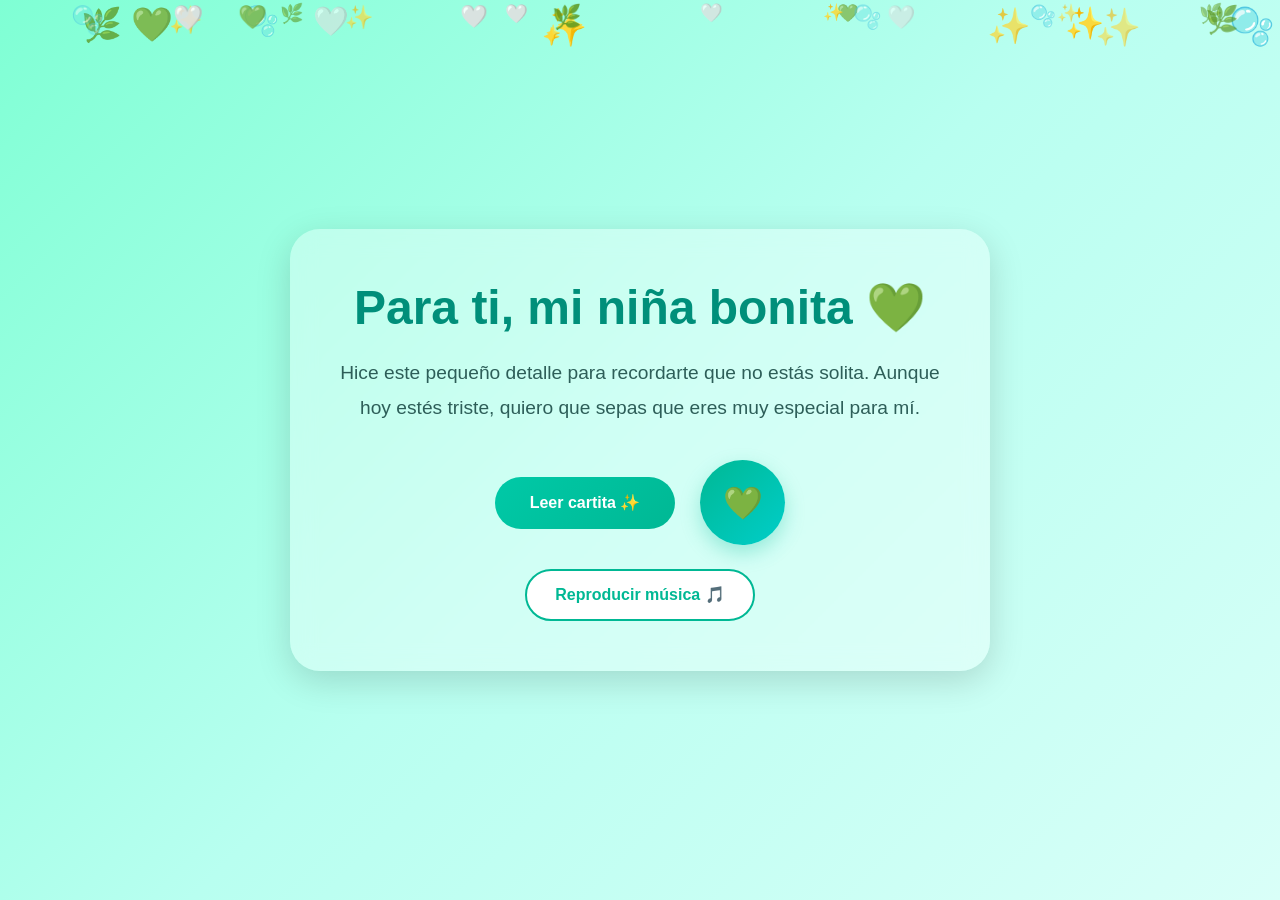
==== detallesParaElla/Index.html @ 2f9b6b3d "hoy" ====
<!DOCTYPE html>
<html lang="es">
<head>
  <meta charset="UTF-8">
  <meta name="viewport" content="width=device-width, initial-scale=1.0">
  <title>Para ti 💚</title>

  <!-- Bootstrap -->
  <link 
    href="https://cdn.jsdelivr.net/npm/bootstrap@5.3.3/dist/css/bootstrap.min.css" 
    rel="stylesheet"
  >

  <!-- CSS -->
  <link rel="stylesheet" href="/css/style.css">
</head>

<body>

  <!-- Música -->
  <audio id="musica" loop>
    <source src="music/cancion.mp3" type="audio/mpeg">
  </audio>

  <!-- Decoración JS -->
  <div id="decoracion"></div>

  <main class="container min-vh-100 d-flex justify-content-center align-items-center">
    <section class="card-principal text-center">

      <h1>Para ti, mi niña bonita 💚</h1>

      <p>
        Hice este pequeño detalle para recordarte que no estás solita.
        Aunque hoy estés triste, quiero que sepas que eres muy especial para mí.
      </p>

      <div class="botones">
        <a href="carta.html" class="btn btn-carta">
          Leer cartita ✨
        </a>

       <button class="btn-huella" onclick="irAlCubo()" title="Cubo de fotos">
          <span>💚</span>
        </button>


      </div>

      <button class="btn-musica mt-4" onclick="controlarMusica()">
        Reproducir música 🎵
      </button>

    </section>
  </main>

  <!-- Bootstrap JS -->
  <script 
    src="https://cdn.jsdelivr.net/npm/bootstrap@5.3.3/dist/js/bootstrap.bundle.min.js">
  </script>

  <!-- JavaScript -->
  <script src="/js/script.js"></script>

</body>
</html>
---- css/style.css ----
/* =========================
   FONDO GENERAL
========================= */

body {
    margin: 0;
    padding: 0;
    overflow: hidden;
    font-family: "Segoe UI", sans-serif;

    background: linear-gradient(
        135deg,
        #7fffd4,
        #b8fff0,
        #d9fff8
    );
}


/* =========================
   TARJETA PRINCIPAL
========================= */

.card-principal {

    max-width: 700px;
    width: 90%;

    padding: 50px;

    border-radius: 30px;

    background: rgba(255,255,255,0.35);

    backdrop-filter: blur(12px);

    box-shadow:
        0 10px 35px rgba(0,0,0,0.15);

    animation: aparecer 1.2s ease;
}


/* =========================
   TITULO
========================= */

.card-principal h1 {

    color: #008f7a;

    font-size: 3rem;

    font-weight: 800;

    margin-bottom: 20px;
}


/* =========================
   TEXTO
========================= */

.card-principal p {

    color: #2d5e58;

    font-size: 1.2rem;

    line-height: 1.8;
}


/* =========================
   CONTENEDOR BOTONES
========================= */

.botones {

    margin-top: 35px;

    display: flex;

    justify-content: center;

    align-items: center;

    gap: 25px;

    flex-wrap: wrap;
}


/* =========================
   BOTON CARTA
========================= */

.btn-carta {

    background: linear-gradient(
        135deg,
        #00c9a7,
        #00b894
    );

    border: none;

    color: white !important;

    font-weight: bold;

    padding: 14px 35px;

    border-radius: 40px;

    transition: .3s;
}

.btn-carta:hover {

    transform: scale(1.08);

    box-shadow:
        0 10px 25px rgba(0,184,148,.35);
}


/* =========================
   BOTON HUELLA
========================= */

.btn-huella {

    width: 85px;
    height: 85px;

    border: none;

    border-radius: 50%;

    background: linear-gradient(
        135deg,
        #00b894,
        #00cec9
    );

    color: white;

    font-size: 2rem;

    cursor: pointer;

    transition: .3s;

    box-shadow:
        0 8px 20px rgba(0,184,148,.30);
}

.btn-huella:hover {

    transform: scale(1.12) rotate(8deg);
}


/* =========================
   BOTON MUSICA
========================= */

.btn-musica {

    background: white;

    border: 2px solid #00b894;

    color: #00b894;

    padding: 12px 28px;

    border-radius: 40px;

    font-weight: bold;

    transition: .3s;
}

.btn-musica:hover {

    background: #00b894;

    color: white;
}


/* =========================
   ELEMENTOS FLOTANTES
========================= */

.flotante {

    position: absolute;

    pointer-events: none;

    animation: subir linear infinite;
}


/* =========================
   ANIMACIONES
========================= */

@keyframes aparecer {

    from {

        opacity: 0;
        transform: translateY(40px);
    }

    to {

        opacity: 1;
        transform: translateY(0);
    }
}

@keyframes subir {

    from {

        transform: translateY(100vh);
    }

    to {

        transform: translateY(-150px);
    }
}


/* =========================
   RESPONSIVE
========================= */

@media(max-width:768px){

    .card-principal{

        padding: 35px;
    }

    .card-principal h1{

        font-size: 2.2rem;
    }

    .card-principal p{

        font-size: 1rem;
    }
}

/*********************************************CARTAAAAAAAAAAAAAAAA

/* botón volver */
.btn-volver {
    position: fixed;
    top: 18px;
    left: 18px;
    z-index: 10;
    width: 45px;
    height: 45px;
    border: none;
    border-radius: 50%;
    background: rgba(0, 184, 148, 0.15);
    color: #008f7a;
    font-size: 28px;
    font-weight: bold;
    transition: 0.3s;
}

.btn-volver:hover {
    background: #00b894;
    color: white;
    transform: scale(1.08);
}

/* contenedor general */
.contenedor-carta {
    position: relative;
    min-height: 100vh;
    padding: 55px 18px;
    display: flex;
    justify-content: center;
    align-items: center;
}

/* hoja */
.hoja-carta {
    width: 100%;
    max-width: 430px;
    min-height: 690px;
    padding: 35px 32px 45px;
    position: relative;
    background: rgba(255, 255, 255, 0.94);
    box-shadow: 0 12px 35px rgba(0, 0, 0, 0.08);
    animation: aparecerHoja 1.2s ease;
}

.capitulo {
    color: #333;
    font-style: italic;
    margin-bottom: 28px;
}

.titulo-carta {
    font-size: 20px;
    font-style: italic;
    text-align: center;
    color: #222;
    margin-bottom: 28px;
}

.hoja-carta p {
    font-size: 16px;
    line-height: 1.65;
    text-align: justify;
    color: #1f1f1f;
    font-style: italic;
    margin-bottom: 22px;
}

.firma {
    margin-top: 30px;
    text-align: center;
    font-family: cursive;
    color: #777;
    font-size: 18px;
}

/* corazón superior */
.corazon-huella {
    text-align: center;
    font-size: 55px;
    margin-bottom: 10px;
    animation: latido 1.8s infinite;
}

/* imagen de flores */
.persona-flores {
    position: absolute;
    right: 10%;
    bottom: 80px;
    width: 210px;
    animation: flotarPersona 3s ease-in-out infinite;
}

.persona-flores img {
    width: 100%;
    filter: drop-shadow(0 12px 12px rgba(0,0,0,0.12));
}

/* botón música */
.btn-musica-carta {
    display: block;
    margin: 28px auto 0;
    padding: 12px 24px;
    border: 2px solid #00b894;
    border-radius: 30px;
    background: white;
    color: #008f7a;
    font-weight: bold;
    transition: 0.3s;
}

.btn-musica-carta:hover {
    background: #00b894;
    color: white;
}

/* pétalos */
.petalo {
    position: fixed;
    top: -30px;
    z-index: 1;
    pointer-events: none;
    animation: caer linear forwards;
}

/* animaciones */
@keyframes aparecerHoja {
    from {
        opacity: 0;
        transform: translateY(35px);
    }

    to {
        opacity: 1;
        transform: translateY(0);
    }
}

@keyframes latido {
    0%, 100% {
        transform: scale(1);
    }

    50% {
        transform: scale(1.08);
    }
}

@keyframes flotarPersona {
    0%, 100% {
        transform: translateY(0);
    }

    50% {
        transform: translateY(-12px);
    }
}

@keyframes caer {
    from {
        transform: translateY(-30px) rotate(0deg);
        opacity: 1;
    }

    to {
        transform: translateY(110vh) rotate(360deg);
        opacity: 0;
    }
}

/* responsive */
@media (max-width: 900px) {
    .persona-flores {
        position: relative;
        right: auto;
        bottom: auto;
        width: 190px;
        margin-top: -120px;
        margin-left: 180px;
    }

    .contenedor-carta {
        flex-direction: column;
        align-items: center;
    }
}

@media (max-width: 576px) {
    .hoja-carta {
        max-width: 360px;
        padding: 32px 25px 40px;
    }

    .hoja-carta p {
        font-size: 15px;
    }

    .persona-flores {
        width: 160px;
        margin-left: 150px;
        margin-top: -100px;
    }
}

/*/

/*CUBOOOOOOOOOOOOOOOOOOOOOOOOOOOOOOOOOOOOOOOOOOOOOOOOOOOOOOOOOOOOOOOOOOOOOOOOOOOOOOOOOOOOOOOOOOOO****/

.titulo-container {
    text-align: center;
    padding-top: 45px;
    text-shadow: 0 3px 10px rgba(0,0,0,0.18);
}

.titulo-container h1 {
    font-size: 2.8rem;
    font-weight: 800;
}

.titulo-container p {
    font-size: 1.1rem;
}

.escena {
    width: 260px;
    height: 260px;
    margin: 95px auto 0;
    perspective: 1000px;
}

.cubo {
    width: 100%;
    height: 100%;
    position: relative;
    transform-style: preserve-3d;
    animation: girarCubo 13s infinite linear;
}

.cara {
    position: absolute;
    width: 260px;
    height: 260px;
    border: 4px solid rgba(255,255,255,0.85);
    border-radius: 18px;
    overflow: hidden;
    box-shadow: 0 0 28px rgba(255,255,255,0.45);
    background: white;
}

.cara img {
    width: 100%;
    height: 100%;
    object-fit: cover;
}

.frente {
    transform: translateZ(130px);
}

.atras {
    transform: rotateY(180deg) translateZ(130px);
}

.derecha {
    transform: rotateY(90deg) translateZ(130px);
}

.izquierda {
    transform: rotateY(-90deg) translateZ(130px);
}

.arriba {
    transform: rotateX(90deg) translateZ(130px);
}

.abajo {
    transform: rotateX(-90deg) translateZ(130px);
}

.mensaje-final {
    text-align: center;
    margin-top: 95px;
    font-size: 1.25rem;
    font-weight: 600;
    text-shadow: 0 3px 10px rgba(0,0,0,0.2);
    animation: aparecer 1.4s ease;
}

@keyframes girarCubo {
    from {
        transform: rotateX(-18deg) rotateY(0deg);
    }

    to {
        transform: rotateX(-18deg) rotateY(360deg);
    }
}

@keyframes aparecer {
    from {
        opacity: 0;
        transform: translateY(25px);
    }

    to {
        opacity: 1;
        transform: translateY(0);
    }
}

@media(max-width: 576px) {
    .titulo-container h1 {
        font-size: 2rem;
    }

    .escena {
        width: 210px;
        height: 210px;
        margin-top: 85px;
    }

    .cara {
        width: 210px;
        height: 210px;
    }

    .frente {
        transform: translateZ(105px);
    }

    .atras {
        transform: rotateY(180deg) translateZ(105px);
    }

    .derecha {
        transform: rotateY(90deg) translateZ(105px);
    }

    .izquierda {
        transform: rotateY(-90deg) translateZ(105px);
    }

    .arriba {
        transform: rotateX(90deg) translateZ(105px);
    }

    .abajo {
        transform: rotateX(-90deg) translateZ(105px);
    }

    .mensaje-final {
        margin-top: 75px;
        font-size: 1rem;
    }
}
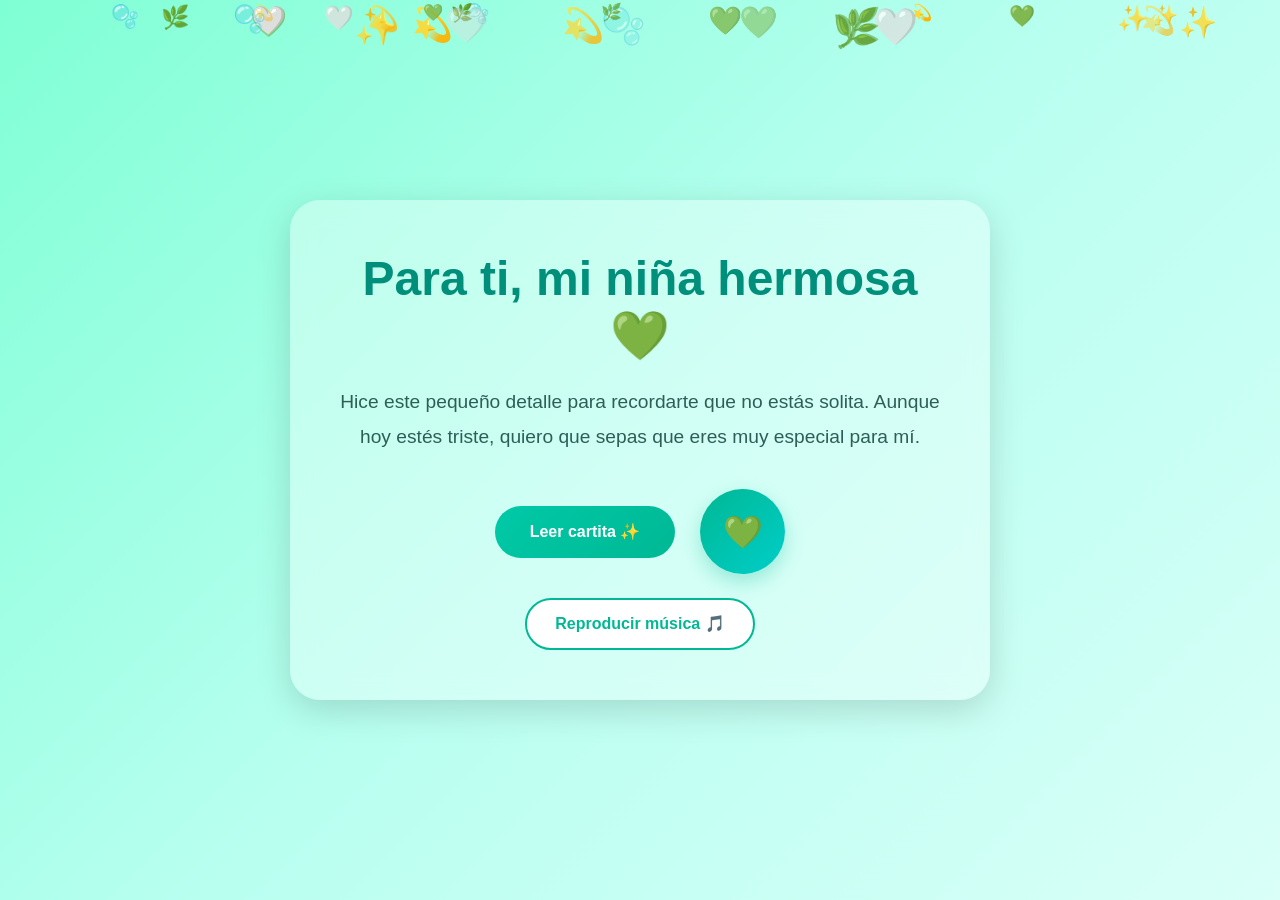
==== commit 8dbd2f28: "amor" ====
--- a/detallesParaElla/Index.html
+++ b/detallesParaElla/Index.html
@@ -28,7 +28,7 @@
   <main class="container min-vh-100 d-flex justify-content-center align-items-center">
     <section class="card-principal text-center">
 
-      <h1>Para ti, mi niña bonita 💚</h1>
+      <h1>Para ti, mi niña hermosa 💚</h1>
 
       <p>
         Hice este pequeño detalle para recordarte que no estás solita.
